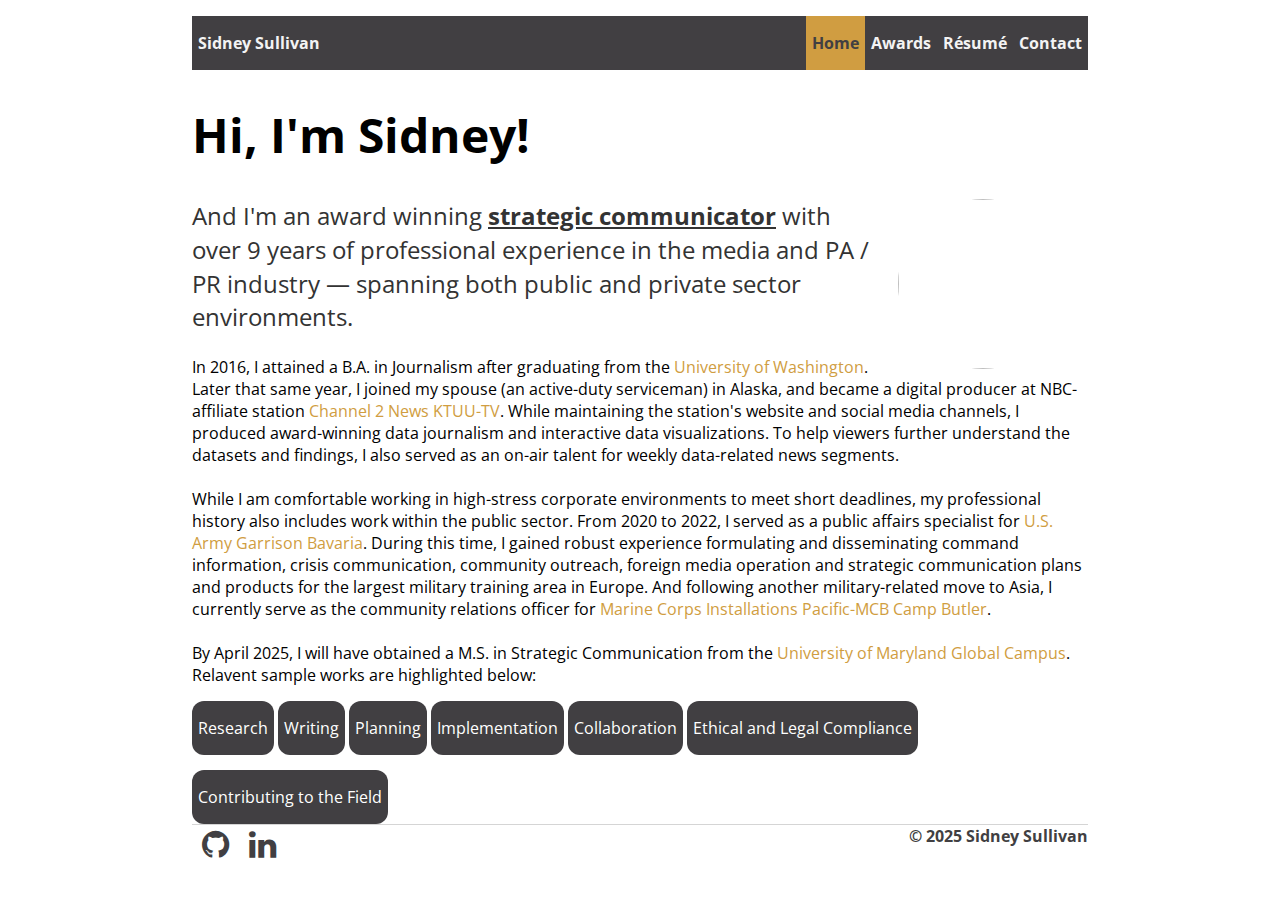
==== index.html @ 4c8edb24 "Update index.html" ====
<!DOCTYPE html>
<html>
	<head>
		<title>Sidney Sullivan's Website</title>
		<!-- link to main stylesheet -->
		<link rel="stylesheet" type="text/css" href="/css/main.css">
		<link href="https://fonts.googleapis.com/css?family=Open+Sans:400,600,300" rel="stylesheet" type="text/css">
	</head>
    	<body>
                <header>
                	<div class="navbar">	
                    		<ul>
        				<ul><a href="/contact">Contact</a></ul>
	        			<ul><a href="/resume">Résumé</a></ul>
        				<ul><a href="/awards">Awards</a></ul>
                        		<ul><a class="active" href="/">Home</a></ul>
    				</ul>	
                    	</div><!-- /.navbar -->
			<h4 style="text-alight: left;">Sidney Sullivan</h4>
		</header>
	<div class="container">
    	<div class="blurb">
		<style>
		* {
    			box-sizing: border-box;
		}
 		/* Create two unequal columns that floats next to each other - But using left column only */
		.column {
    			float: left;
		}
 		.left {
  			width: 100%;
		}
 		.right {
  			width: 0%;
			text-align:right;
		}
			
		/* Clearfix (clear floats) */
		.row::after {
    			content: "";
    			clear: both;
    			display: table;
		}	
		</style>
		<div class="row">
  		<div class="column left" style="background-color:#ffffff;">	
        		<h1>Hi, I'm Sidney!</h1>
			<p><img style="padding: 0px 15px; float: right;" src="https://pbs.twimg.com/profile_images/1268264756739268613/Lec1_Qbh_400x400.png" width="200" height="170"></p>
			<p style="margin-top: 20px;"></p>
			<p>And I'm an award winning <strong><u>strategic communicator</u></strong> with over 9 years of professional experience in the media and PA / PR industry — spanning both public and private sector environments.</p>
    			<br>
    			<article>  
			In 2016, I attained a B.A. in Journalism after graduating from the <a href="https://www.washington.edu/" target="_blank">University of Washington</a>. Later that same year, I joined my spouse (an active-duty serviceman) in Alaska, and became a digital producer at NBC-affiliate station <a href="https://www.ktuu.com/" target="_blank">Channel 2 News KTUU-TV</a>. While maintaining the station's website and social media channels, I produced award-winning data journalism and interactive data visualizations. To help viewers further understand the datasets and findings, I also served as an on-air talent for weekly data-related news segments. 
			<br><br>
			While I am comfortable working in high-stress corporate environments to meet short deadlines, my professional history also includes work within the public sector. From 2020 to 2022, I served as a public affairs specialist for <a href="https://home.army.mil/bavaria/index.php" target="_blank">U.S. Army Garrison Bavaria</a>. During this time, I gained robust experience formulating and disseminating command information, crisis communication, community outreach, foreign media operation and strategic communication plans and products for the largest military training area in Europe. And following another military-related move to Asia, I currently serve as the community relations officer for <a href="https://www.mcbbutler.marines.mil/" target="_blank">Marine Corps Installations Pacific-MCB Camp Butler</a>.
			<br><br>
			By April 2025, I will have obtained a M.S. in Strategic Communication from the <a href="https://www.umgc.edu/" target="_blank">University of Maryland Global Campus</a>. Relavent sample works are highlighted below:
			<br>
    			</article>
	<head>
    		<meta charset="UTF-8">
    		<meta name="viewport" content="width=1024">
    		<title>Rounded Text Box and Link</title>
    		<style>
        		.rounded-textbox {
            			width: 100%;
            			max-width: 300px;
            			padding: 16px;
            			border: 2px solid #ccc;
            			border-radius: 12px;
            			font-size: 16px;
            			outline: none;
            			transition: border-color 0.2s;
        		}

        		.rounded-textbox:focus {
            			border-color: #007bff;
        		}

        		.rounded-link {
            			display: inline-block;
            			margin-top: 15px;
            			padding: 16px 6px;
            			background-color: #413F42;
            			color: white;
				text-decoration: none;
            			border-radius: 12px;
            			font-size: 16px;
            			transition: background-color 0.2s;
            			font-family:'Open Sans', 'PT Sans', sans-serif;
				color: #FFFFFF;
        		}

        		.rounded-link:hover {
            			background-color: #D09D42;
				color: #FFFFFF;
        		}
    		</style>
	</head>
	<body>
		<header>
    			<a href="#" class="rounded-link">Research</a>
			<a href="#" class="rounded-link">Writing</a>
			<a href="https://docs.google.com/document/d/1MemTkVBrBb2hVFZ40V1bsPN-AH1rPrwm/edit?usp=sharing&ouid=111081397552150633112&rtpof=true&sd=true" class="rounded-link">Planning</a>
			<a href="#" class="rounded-link">Implementation</a>
			<a href="#" class="rounded-link">Collaboration</a>
			<a href="#" class="rounded-link">Ethical and Legal Compliance</a>
			<a href="#" class="rounded-link">Contributing to the Field</a>
		</header>
	</body>
		</div><!-- /row -->	
    	</div><!-- /.blurb -->
	</div><!-- /.container -->
		<footer>
    			<ul>
                		<!-- Add icon library -->
				<link rel="stylesheet" href="https://cdnjs.cloudflare.com/ajax/libs/font-awesome/4.7.0/css/font-awesome.min.css">
				<!-- Add font awesome icons -->
				</li><li><a href="https://github.com/sidneysullivan" class="fa fa-github fa-2x" target="_blank"></a></li>	
				<li><a href="https://www.linkedin.com/in/sidneysullivan/" class="fa fa-linkedin fa-2x" target="_blank"></a></li>	
            			</li><li style="float: right;">© 2025 Sidney Sullivan</li>
			</ul>
		</footer>
	</body>
</html>
---- css/main.css ----
body {
    margin: 0px auto;
    width: 70%;
    font-family:'Open Sans', 'PT Sans', sans-serif;
}

h4 {
    font-family:'Open Sans', 'PT Sans', sans-serif;
    background: #413F42;
    margin: 0px;
    padding: 16px 6px;
    color: #F3F3F3;
    font-size: 16px;
}

h1 {
    font-size: 3em;
    font-family:'Open Sans', 'PT Sans', sans-serif;
}

p {
    font-size: 1.5em;
    line-height: 1.4em;
    color: #333;
    margin: 0px;
    padding-right: 5px;
}

.navbar {
  background-color: #413F42;
  list-style: none;
  font-weight: bold;
  display: inline;
  float: center right;
  color: #F3F3F3;
}

.navbar a {
  float: right;
  display: block;
  color: #F3F3F3;
  text-align: center;
  padding: 16px 6px;
  text-decoration: none;
  font-size: 16px;
  font-family:'Open Sans', 'PT Sans', sans-serif;
}

.navbar a:hover {
  background: #D09D41;
  color: #413F42;
  font-weight: bold;
}

.navbar .active {
    background: #D09D41;
    color: #413F42;
}

 footer ul {
    font-family:'Open Sans', 'PT Sans', sans-serif;
    padding: 0px;
    list-style: none;
    font-weight: bold;
    display: inline;
    color: #413F42;
}

footer {
    border-top: 1px solid #d5d5d5;
    font-size: 1em;
    color: #413F42;
}

a {
    text-decoration: none;
    color: #D09D41;
}

a:hover {
    color: #D09D41; 
}

li {
    float: left;
}

li a {
    display: block;
    color: #F3F3F3;
    text-align: center;
    text-decoration: none;
    padding: 0px 10px;
}

img {
    border-radius: 50%;
}

.linkfont {
    font-size: 10px; 
    text-decoration: none; 
    color: #D09D41;
}

/* Style all font awesome icons */
.fa {
  font-size: 20px;
  text-align: center;
  text-decoration: none;
  margin: 4px 0px;
  color: #413F42;
}

/* Add a hover effect */
.fa:hover {
    opacity: 0.7;
}
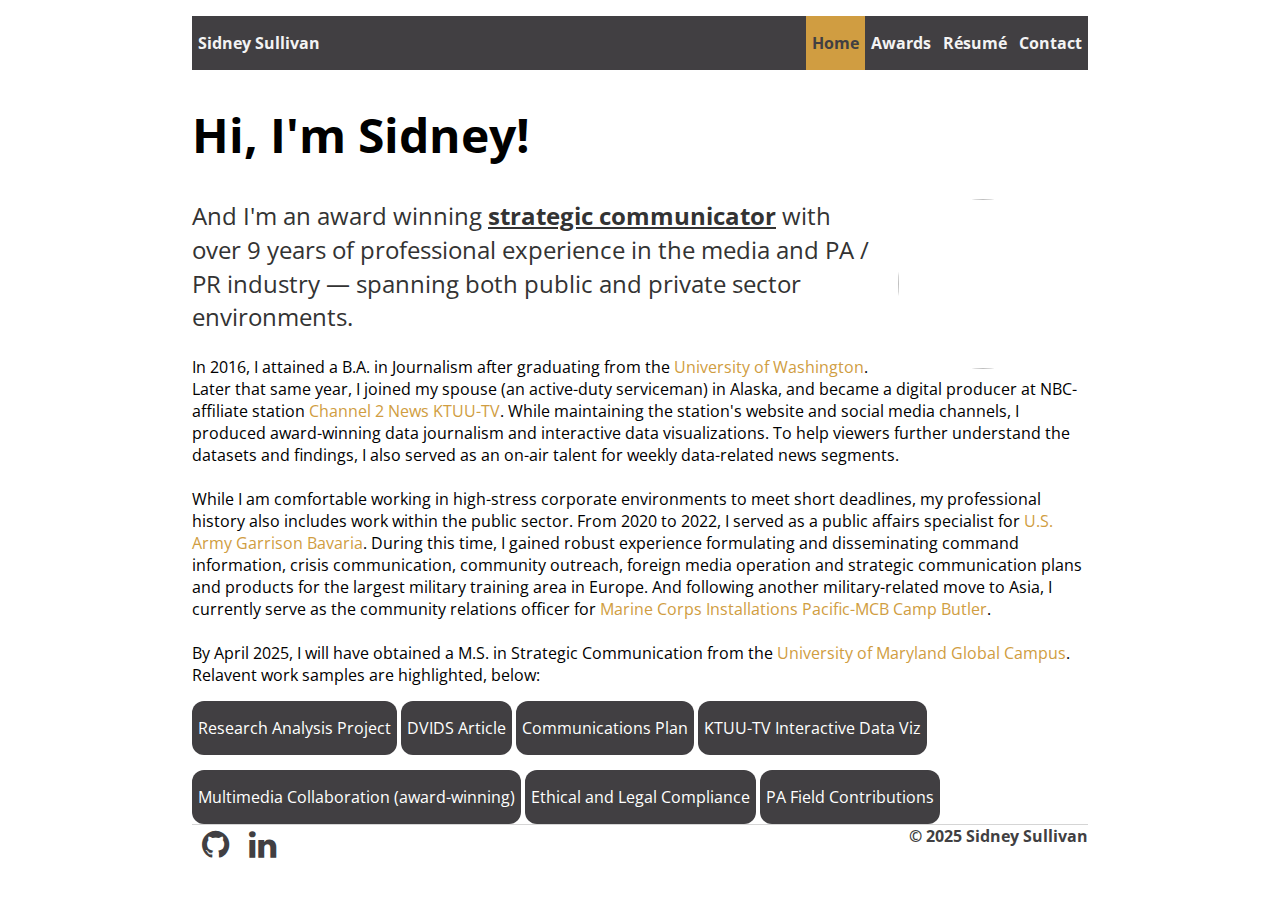
==== commit 53a5a91c: "Update index.html" ====
--- a/index.html
+++ b/index.html
@@ -55,7 +55,7 @@
 			<br><br>
 			While I am comfortable working in high-stress corporate environments to meet short deadlines, my professional history also includes work within the public sector. From 2020 to 2022, I served as a public affairs specialist for <a href="https://home.army.mil/bavaria/index.php" target="_blank">U.S. Army Garrison Bavaria</a>. During this time, I gained robust experience formulating and disseminating command information, crisis communication, community outreach, foreign media operation and strategic communication plans and products for the largest military training area in Europe. And following another military-related move to Asia, I currently serve as the community relations officer for <a href="https://www.mcbbutler.marines.mil/" target="_blank">Marine Corps Installations Pacific-MCB Camp Butler</a>.
 			<br><br>
-			By April 2025, I will have obtained a M.S. in Strategic Communication from the <a href="https://www.umgc.edu/" target="_blank">University of Maryland Global Campus</a>. Relavent sample works are highlighted below:
+			By April 2025, I will have obtained a M.S. in Strategic Communication from the <a href="https://www.umgc.edu/" target="_blank">University of Maryland Global Campus</a>. Relavent work samples are highlighted, below:
 			<br>
     			</article>
 	<head>
@@ -100,13 +100,13 @@
 	</head>
 	<body>
 		<header>
-    			<a href="#" class="rounded-link">Research</a>
-			<a href="#" class="rounded-link">Writing</a>
-			<a href="https://docs.google.com/document/d/1MemTkVBrBb2hVFZ40V1bsPN-AH1rPrwm/edit?usp=sharing&ouid=111081397552150633112&rtpof=true&sd=true" class="rounded-link">Planning</a>
-			<a href="#" class="rounded-link">Implementation</a>
-			<a href="#" class="rounded-link">Collaboration</a>
-			<a href="#" class="rounded-link">Ethical and Legal Compliance</a>
-			<a href="#" class="rounded-link">Contributing to the Field</a>
+    			<a href="https://docs.google.com/document/d/1MemTkVBrBb2hVFZ40V1bsPN-AH1rPrwm/edit?usp=sharing&ouid=111081397552150633112&rtpof=true&sd=true" target="_blank" class="rounded-link">Research Analysis Project</a>
+			<a href="https://www.dvidshub.net/news/418569/usag-bavaria-welcomes-41-newly-naturalized-citizens" target="_blank" class="rounded-link">DVIDS Article</a>
+			<a href="https://docs.google.com/document/d/1C8fY3NSN63JRWsVlAkOxri71jZh1IzMV/edit?usp=sharing&ouid=111081397552150633112&rtpof=true&sd=true" target="_blank" class="rounded-link">Communications Plan</a>
+			<a href="https://www.alaskasnewssource.com/content/news/How-much-Alaskas-state-legislature-special-sessions-cost-483392661.html" target="_blank" class="rounded-link">KTUU-TV Interactive Data Viz</a>
+			<a href="https://uploads.knightlab.com/storymapjs/a3c9afc7d035d1b3e4211fda3d198e53/map-roadtrippin-the-alcan-at-75/index.html" target="_blank" class="rounded-link">Multimedia Collaboration (award-winning)</a>
+			<a href="https://docs.google.com/document/d/1msZiRDyFUgiBldp4Dn_-9LyrTeTWDqCF/edit?usp=sharing&rtpof=true&sd=true" target="_blank" class="rounded-link">Ethical and Legal Compliance</a>
+			<a href="https://www.linkedin.com/in/sidneysullivan/overlay/experience/1611722046/multiple-media-viewer/?treasuryMediaId=1635496086498" target="_blank" class="rounded-link">PA Field Contributions</a>
 		</header>
 	</body>
 		</div><!-- /row -->	
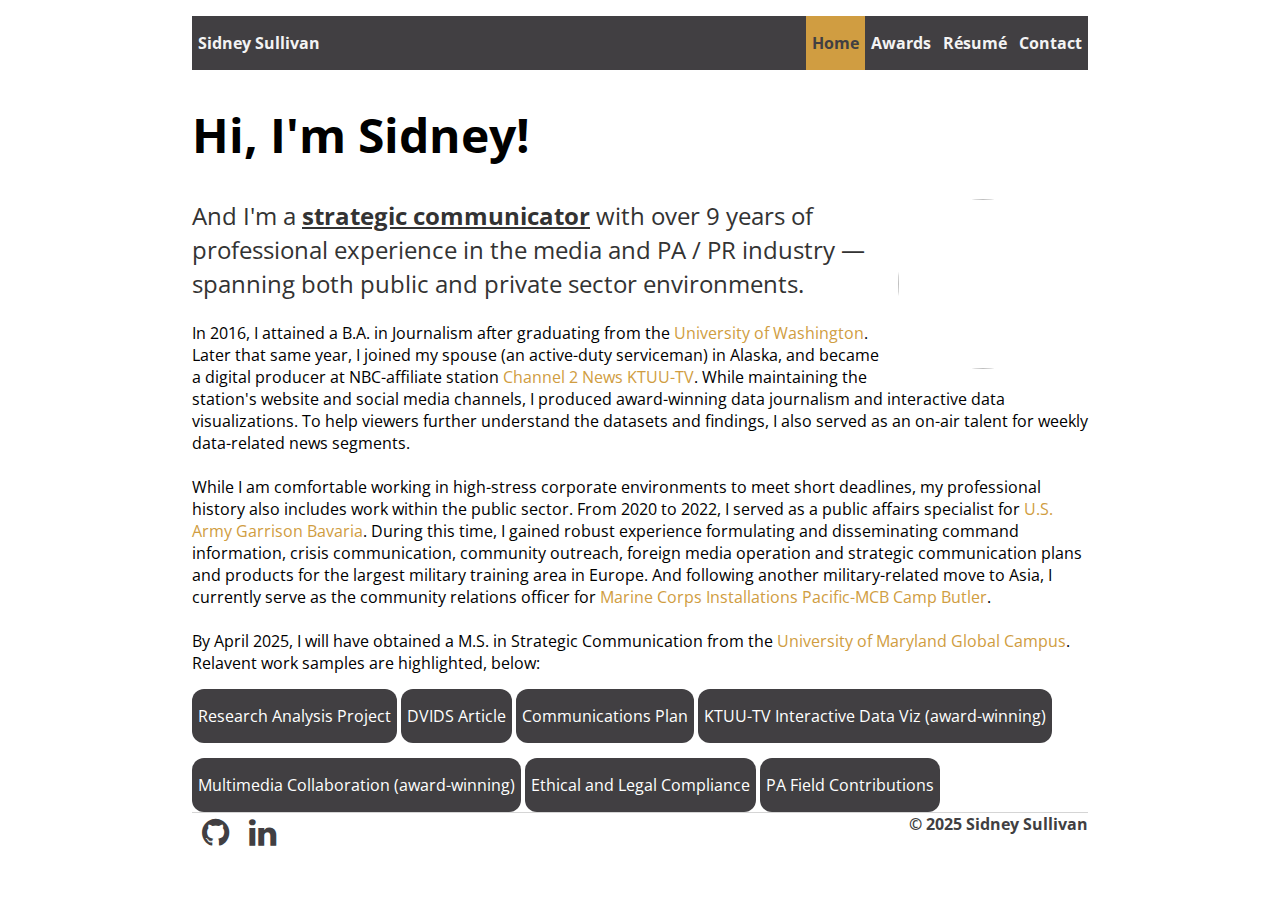
==== commit 92ae7330: "Update index.html" ====
--- a/index.html
+++ b/index.html
@@ -48,7 +48,7 @@
         		<h1>Hi, I'm Sidney!</h1>
 			<p><img style="padding: 0px 15px; float: right;" src="https://pbs.twimg.com/profile_images/1268264756739268613/Lec1_Qbh_400x400.png" width="200" height="170"></p>
 			<p style="margin-top: 20px;"></p>
-			<p>And I'm an award winning <strong><u>strategic communicator</u></strong> with over 9 years of professional experience in the media and PA / PR industry — spanning both public and private sector environments.</p>
+			<p>And I'm a <strong><u>strategic communicator</u></strong> with over 9 years of professional experience in the media and PA / PR industry — spanning both public and private sector environments.</p>
     			<br>
     			<article>  
 			In 2016, I attained a B.A. in Journalism after graduating from the <a href="https://www.washington.edu/" target="_blank">University of Washington</a>. Later that same year, I joined my spouse (an active-duty serviceman) in Alaska, and became a digital producer at NBC-affiliate station <a href="https://www.ktuu.com/" target="_blank">Channel 2 News KTUU-TV</a>. While maintaining the station's website and social media channels, I produced award-winning data journalism and interactive data visualizations. To help viewers further understand the datasets and findings, I also served as an on-air talent for weekly data-related news segments. 
@@ -103,7 +103,7 @@
     			<a href="https://docs.google.com/document/d/1MemTkVBrBb2hVFZ40V1bsPN-AH1rPrwm/edit?usp=sharing&ouid=111081397552150633112&rtpof=true&sd=true" target="_blank" class="rounded-link">Research Analysis Project</a>
 			<a href="https://www.dvidshub.net/news/418569/usag-bavaria-welcomes-41-newly-naturalized-citizens" target="_blank" class="rounded-link">DVIDS Article</a>
 			<a href="https://docs.google.com/document/d/1C8fY3NSN63JRWsVlAkOxri71jZh1IzMV/edit?usp=sharing&ouid=111081397552150633112&rtpof=true&sd=true" target="_blank" class="rounded-link">Communications Plan</a>
-			<a href="https://www.alaskasnewssource.com/content/news/How-much-Alaskas-state-legislature-special-sessions-cost-483392661.html" target="_blank" class="rounded-link">KTUU-TV Interactive Data Viz</a>
+			<a href="https://www.alaskasnewssource.com/content/news/How-much-Alaskas-state-legislature-special-sessions-cost-483392661.html" target="_blank" class="rounded-link">KTUU-TV Interactive Data Viz (award-winning)</a>
 			<a href="https://uploads.knightlab.com/storymapjs/a3c9afc7d035d1b3e4211fda3d198e53/map-roadtrippin-the-alcan-at-75/index.html" target="_blank" class="rounded-link">Multimedia Collaboration (award-winning)</a>
 			<a href="https://docs.google.com/document/d/1msZiRDyFUgiBldp4Dn_-9LyrTeTWDqCF/edit?usp=sharing&rtpof=true&sd=true" target="_blank" class="rounded-link">Ethical and Legal Compliance</a>
 			<a href="https://www.linkedin.com/in/sidneysullivan/overlay/experience/1611722046/multiple-media-viewer/?treasuryMediaId=1635496086498" target="_blank" class="rounded-link">PA Field Contributions</a>
